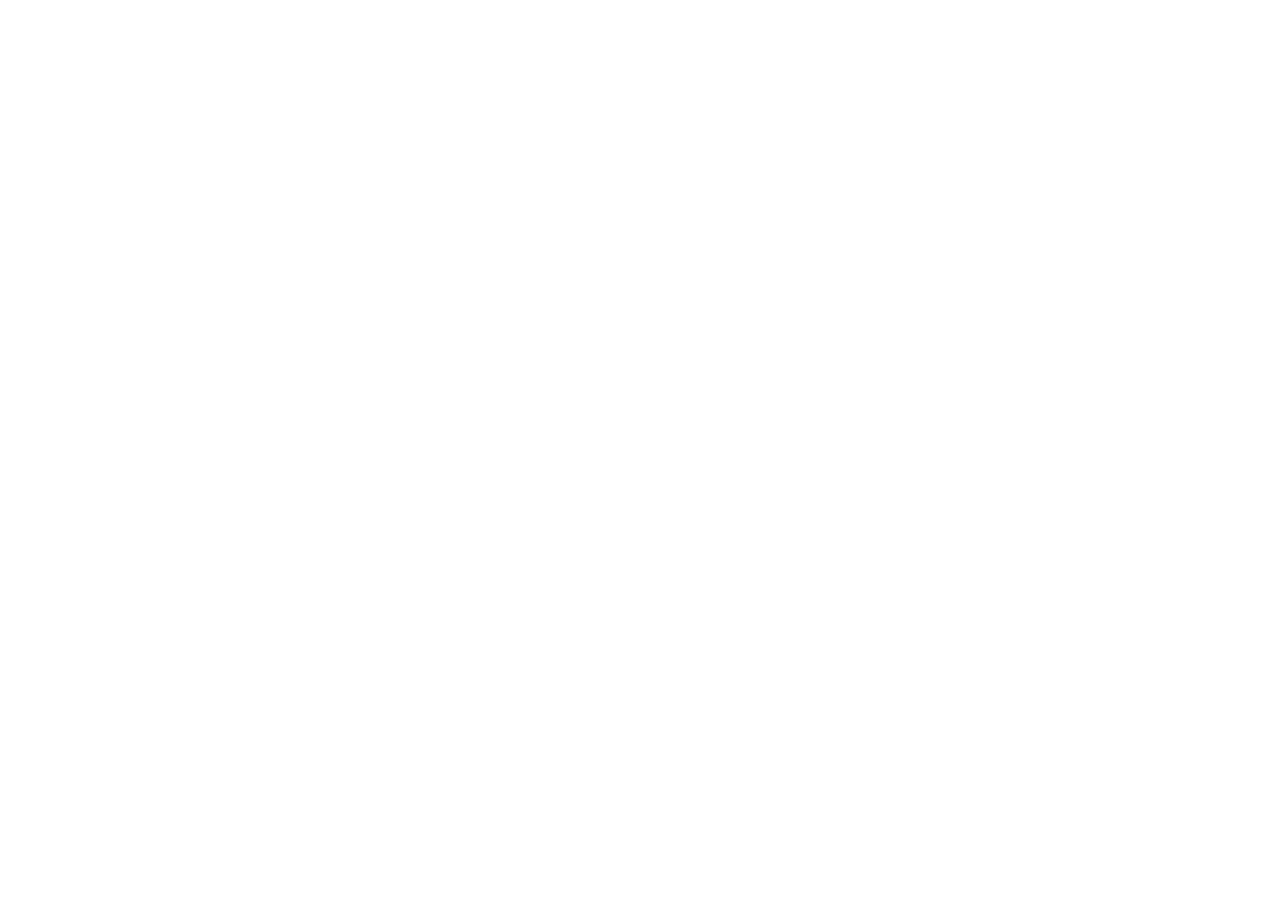
==== html/index.html @ 1a341f72 "add uikit files" ====
<!DOCTYPE html>
<html>
    <head>
        <title></title>
        <link rel="stylesheet" href="../css/uikit.min.css" />
        <script src="../js/uikit.min.js"></script>
    </head>
    <body>

    </body>
</html>
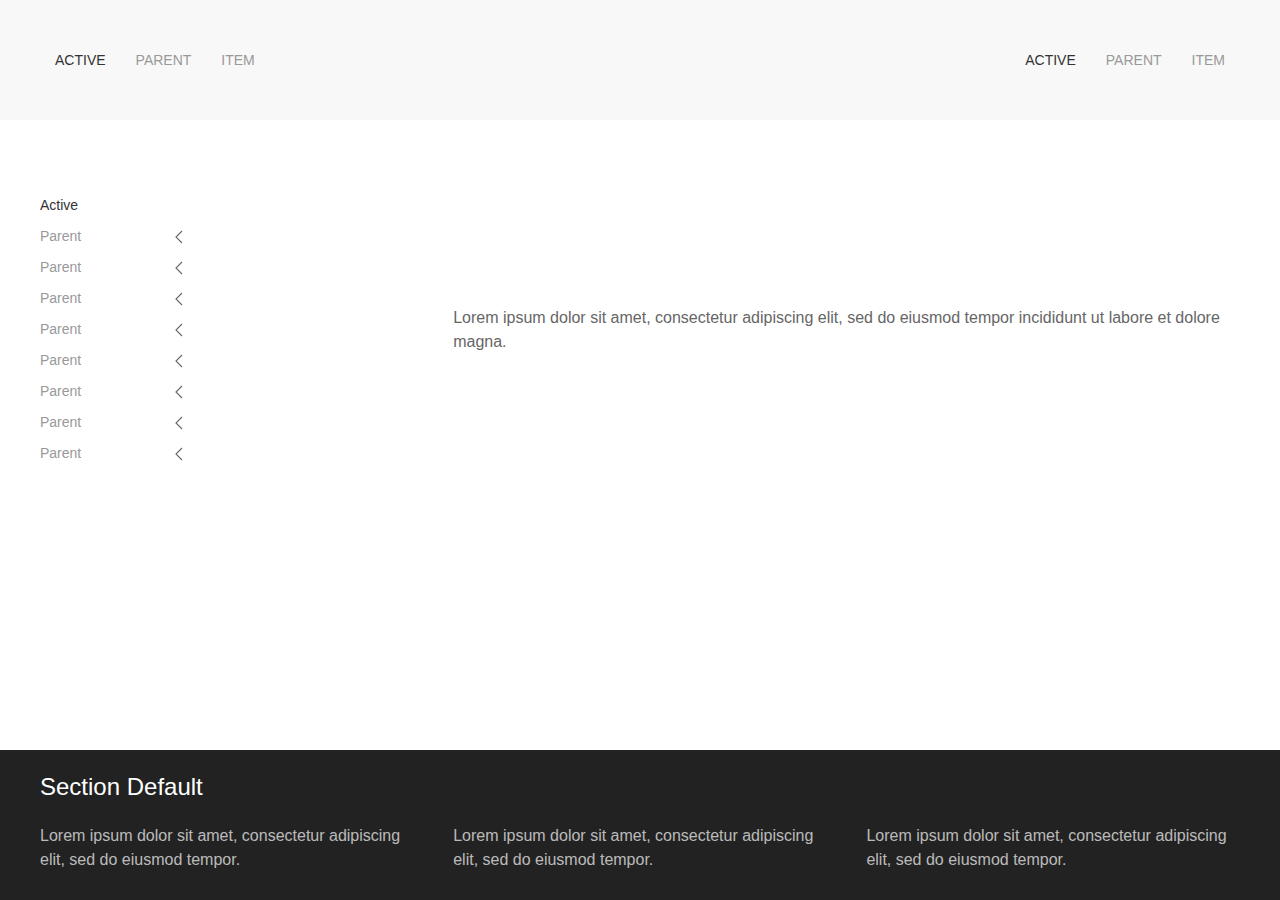
==== commit aaf28b44: "main" ====
--- a/html/index.html
+++ b/html/index.html
@@ -1,11 +1,185 @@
 <!DOCTYPE html>
 <html>
-    <head>
-        <title></title>
-        <link rel="stylesheet" href="../css/uikit.min.css" />
-        <script src="../js/uikit.min.js"></script>
-    </head>
-    <body>
 
-    </body>
+<head>
+    <title>Title</title>
+    <meta charset="utf-8">
+    <meta name="viewport" content="width=device-width, initial-scale=1">
+    <link rel="stylesheet" href="../css/uikit.min.css" />
+    <script src="../js/uikit.min.js"></script>
+    <script src="../js/uikit-icons.min.js"></script>
+    <style>
+         html, body {
+            height: 100%;
+        }
+        .footer {
+            margin-top: -150px;
+            height: 150px;
+            /* z-index: 9999; */
+        }
+        .wrap {
+            min-height: 100%;
+        }
+        .main {
+            padding-bottom: 150px;
+        }
+  
+    </style>
+</head>
+
+<body>
+<div class="wrap">
+        <div class="uk-section uk-section-xsmall uk-section-muted">
+            <div class="uk-container">
+                <nav class="uk-navbar-container" uk-navbar>
+                    <div class="uk-navbar-left">
+                        <ul class="uk-navbar-nav">
+                            <li class="uk-active"><a href="#">Active</a></li>
+                            <li>
+                                <a href="#">Parent</a>
+                                <div class="uk-navbar-dropdown">
+                                    <ul class="uk-nav uk-navbar-dropdown-nav">
+                                        <li class="uk-active"><a href="#">Active</a></li>
+                                        <li><a href="#">Item</a></li>
+                                        <li><a href="#">Item</a></li>
+                                    </ul>
+                                </div>
+                            </li>
+                            <li><a href="#">Item</a></li>
+                        </ul>
+        
+                    </div>
+        
+                    <div class="uk-navbar-right">
+        
+                        <ul class="uk-navbar-nav">
+                            <li class="uk-active"><a href="#">Active</a></li>
+                            <li>
+                                <a href="#">Parent</a>
+                                <div class="uk-navbar-dropdown">
+                                    <ul class="uk-nav uk-navbar-dropdown-nav">
+                                        <li class="uk-active"><a href="#">Active</a></li>
+                                        <li><a href="#">Item</a></li>
+                                        <li><a href="#">Item</a></li>
+                                    </ul>
+                                </div>
+                            </li>
+                            <li><a href="#">Item</a></li>
+                        </ul>
+        
+                    </div>
+        
+                </nav>
+            </div>
+        </div>
+        <div class="uk-section uk-section-default main">
+            <div class="uk-container">
+        
+                <div class="uk-flex-middle" uk-grid>
+                    <div class="uk-width-2-3@m">
+                        <p>Lorem ipsum dolor sit amet, consectetur adipiscing elit, sed do eiusmod tempor incididunt ut
+                            labore et
+                            dolore
+                            magna.</p>
+                    </div>
+    
+                    <div class="uk-width-1-3@m uk-flex-first">
+                        <div class="uk-width-1-2@s uk-width-2-5@m">
+                            <ul class="uk-nav-default uk-nav-parent-icon" uk-nav="multiple: true">
+                                <li class="uk-active"><a href="#">Active</a></li>
+                                <li class="uk-parent">
+                                    <a href="#">Parent</a>
+                                    <ul class="uk-nav-sub">
+                                        <li><a href="#">Sub item</a></li>
+                                        <li>
+                                            <a href="#">Sub item</a>
+                                            <ul>
+                                                <li><a href="#">Sub item</a></li>
+                                                <li><a href="#">Sub item</a></li>
+                                            </ul>
+                                        </li>
+                                    </ul>
+                                </li>
+                                <li class="uk-parent">
+                                    <a href="#">Parent</a>
+                                    <ul class="uk-nav-sub">
+                                        <li><a href="#">Sub item</a></li>
+                                        <li><a href="#">Sub item</a></li>
+                                    </ul>
+                                </li>
+                                <li class="uk-parent">
+                                    <a href="#">Parent</a>
+                                    <ul class="uk-nav-sub">
+                                        <li><a href="#">Sub item</a></li>
+                                        <li><a href="#">Sub item</a></li>
+                                    </ul>
+                                </li>
+                                <li class="uk-parent">
+                                    <a href="#">Parent</a>
+                                    <ul class="uk-nav-sub">
+                                        <li><a href="#">Sub item</a></li>
+                                        <li><a href="#">Sub item</a></li>
+                                    </ul>
+                                </li>
+                                <li class="uk-parent">
+                                    <a href="#">Parent</a>
+                                    <ul class="uk-nav-sub">
+                                        <li><a href="#">Sub item</a></li>
+                                        <li><a href="#">Sub item</a></li>
+                                    </ul>
+                                </li>
+                                <li class="uk-parent">
+                                    <a href="#">Parent</a>
+                                    <ul class="uk-nav-sub">
+                                        <li><a href="#">Sub item</a></li>
+                                        <li><a href="#">Sub item</a></li>
+                                    </ul>
+                                </li>
+                                <li class="uk-parent">
+                                    <a href="#">Parent</a>
+                                    <ul class="uk-nav-sub">
+                                        <li><a href="#">Sub item</a></li>
+                                        <li><a href="#">Sub item</a></li>
+                                    </ul>
+                                </li>
+                                <li class="uk-parent">
+                                    <a href="#">Parent</a>
+                                    <ul class="uk-nav-sub">
+                                        <li><a href="#">Sub item</a></li>
+                                        <li><a href="#">Sub item</a></li>
+                                    </ul>
+                                </li>
+        
+                            </ul>
+                        </div>
+                    </div>
+                </div>
+        
+            </div>
+        </div>
+    </div>      
+        <div class="uk-section uk-section-xsmall uk-section-secondary footer">
+            <div class="uk-container ">
+        
+                <h3>Section Default</h3>
+        
+                <div class="uk-grid-match uk-child-width-1-3@m" uk-grid>
+                    <div>
+                        <p>Lorem ipsum dolor sit amet, consectetur adipiscing elit, sed do eiusmod tempor.</p>
+                    </div>
+                    <div>
+                        <p>Lorem ipsum dolor sit amet, consectetur adipiscing elit, sed do eiusmod tempor.</p>
+                    </div>
+                    <div>
+                        <p>Lorem ipsum dolor sit amet, consectetur adipiscing elit, sed do eiusmod tempor.</p>
+                    </div>
+                </div>
+        
+            </div>
+        </div>
+
+
+
+</body>
+
 </html>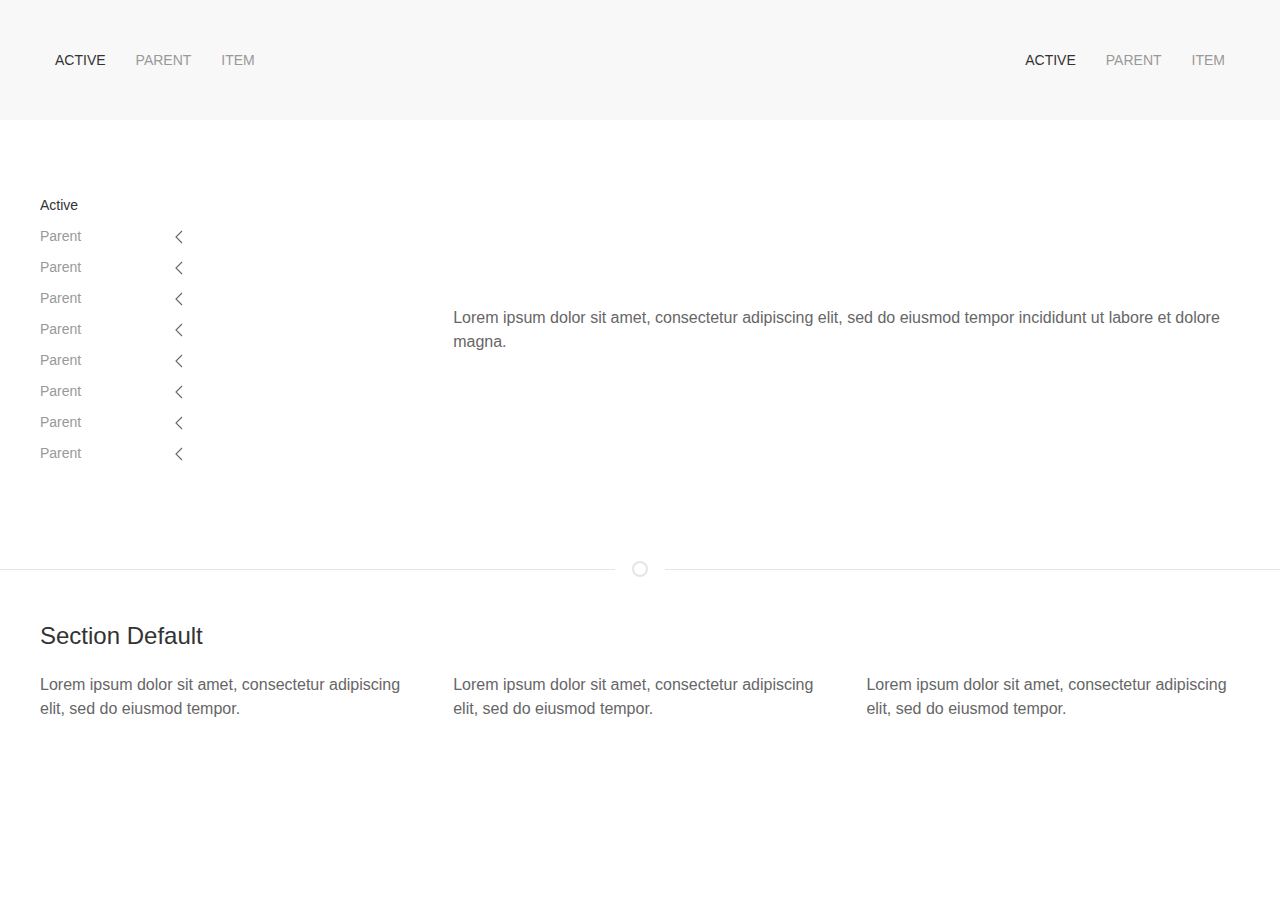
==== commit 5ebcc432: "change foot" ====
--- a/html/index.html
+++ b/html/index.html
@@ -8,157 +8,140 @@
     <link rel="stylesheet" href="../css/uikit.min.css" />
     <script src="../js/uikit.min.js"></script>
     <script src="../js/uikit-icons.min.js"></script>
-    <style>
-         html, body {
-            height: 100%;
-        }
-        .footer {
-            margin-top: -150px;
-            height: 150px;
-            /* z-index: 9999; */
-        }
-        .wrap {
-            min-height: 100%;
-        }
-        .main {
-            padding-bottom: 150px;
-        }
-  
-    </style>
 </head>
 
-<body>
-<div class="wrap">
-        <div class="uk-section uk-section-xsmall uk-section-muted">
-            <div class="uk-container">
-                <nav class="uk-navbar-container" uk-navbar>
-                    <div class="uk-navbar-left">
-                        <ul class="uk-navbar-nav">
-                            <li class="uk-active"><a href="#">Active</a></li>
-                            <li>
-                                <a href="#">Parent</a>
-                                <div class="uk-navbar-dropdown">
-                                    <ul class="uk-nav uk-navbar-dropdown-nav">
-                                        <li class="uk-active"><a href="#">Active</a></li>
-                                        <li><a href="#">Item</a></li>
-                                        <li><a href="#">Item</a></li>
-                                    </ul>
-                                </div>
-                            </li>
-                            <li><a href="#">Item</a></li>
-                        </ul>
+<body> 
+
+            <div class="uk-section uk-section-xsmall uk-section-muted">
+                <div class="uk-container">
+                    <nav class="uk-navbar-container" uk-navbar>
+                        <div class="uk-navbar-left">
+                            <ul class="uk-navbar-nav">
+                                <li class="uk-active"><a href="#">Active</a></li>
+                                <li>
+                                    <a href="#">Parent</a>
+                                    <div class="uk-navbar-dropdown">
+                                        <ul class="uk-nav uk-navbar-dropdown-nav">
+                                            <li class="uk-active"><a href="#">Active</a></li>
+                                            <li><a href="#">Item</a></li>
+                                            <li><a href="#">Item</a></li>
+                                        </ul>
+                                    </div>
+                                </li>
+                                <li><a href="#">Item</a></li>
+                            </ul>
+            
+                        </div>
+            
+                        <div class="uk-navbar-right">
+            
+                            <ul class="uk-navbar-nav">
+                                <li class="uk-active"><a href="#">Active</a></li>
+                                <li>
+                                    <a href="#">Parent</a>
+                                    <div class="uk-navbar-dropdown">
+                                        <ul class="uk-nav uk-navbar-dropdown-nav">
+                                            <li class="uk-active"><a href="#">Active</a></li>
+                                            <li><a href="#">Item</a></li>
+                                            <li><a href="#">Item</a></li>
+                                        </ul>
+                                    </div>
+                                </li>
+                                <li><a href="#">Item</a></li>
+                            </ul>
+            
+                        </div>
+            
+                    </nav>
+                </div>
+            </div>
+            <div class="uk-section uk-section-default">
+                <div class="uk-container">
+            
+                    <div class="uk-flex-middle" uk-grid>
+                        <div class="uk-width-2-3@m">
+                            <p>Lorem ipsum dolor sit amet, consectetur adipiscing elit, sed do eiusmod tempor incididunt ut
+                                labore et
+                                dolore
+                                magna.</p>
+                        </div>
         
-                    </div>
-        
-                    <div class="uk-navbar-right">
-        
-                        <ul class="uk-navbar-nav">
-                            <li class="uk-active"><a href="#">Active</a></li>
-                            <li>
-                                <a href="#">Parent</a>
-                                <div class="uk-navbar-dropdown">
-                                    <ul class="uk-nav uk-navbar-dropdown-nav">
-                                        <li class="uk-active"><a href="#">Active</a></li>
-                                        <li><a href="#">Item</a></li>
-                                        <li><a href="#">Item</a></li>
-                                    </ul>
-                                </div>
-                            </li>
-                            <li><a href="#">Item</a></li>
-                        </ul>
-        
-                    </div>
-        
-                </nav>
-            </div>
-        </div>
-        <div class="uk-section uk-section-default main">
-            <div class="uk-container">
-        
-                <div class="uk-flex-middle" uk-grid>
-                    <div class="uk-width-2-3@m">
-                        <p>Lorem ipsum dolor sit amet, consectetur adipiscing elit, sed do eiusmod tempor incididunt ut
-                            labore et
-                            dolore
-                            magna.</p>
-                    </div>
-    
-                    <div class="uk-width-1-3@m uk-flex-first">
-                        <div class="uk-width-1-2@s uk-width-2-5@m">
-                            <ul class="uk-nav-default uk-nav-parent-icon" uk-nav="multiple: true">
-                                <li class="uk-active"><a href="#">Active</a></li>
-                                <li class="uk-parent">
-                                    <a href="#">Parent</a>
-                                    <ul class="uk-nav-sub">
-                                        <li><a href="#">Sub item</a></li>
-                                        <li>
-                                            <a href="#">Sub item</a>
-                                            <ul>
-                                                <li><a href="#">Sub item</a></li>
-                                                <li><a href="#">Sub item</a></li>
-                                            </ul>
-                                        </li>
-                                    </ul>
-                                </li>
-                                <li class="uk-parent">
-                                    <a href="#">Parent</a>
-                                    <ul class="uk-nav-sub">
-                                        <li><a href="#">Sub item</a></li>
-                                        <li><a href="#">Sub item</a></li>
-                                    </ul>
-                                </li>
-                                <li class="uk-parent">
-                                    <a href="#">Parent</a>
-                                    <ul class="uk-nav-sub">
-                                        <li><a href="#">Sub item</a></li>
-                                        <li><a href="#">Sub item</a></li>
-                                    </ul>
-                                </li>
-                                <li class="uk-parent">
-                                    <a href="#">Parent</a>
-                                    <ul class="uk-nav-sub">
-                                        <li><a href="#">Sub item</a></li>
-                                        <li><a href="#">Sub item</a></li>
-                                    </ul>
-                                </li>
-                                <li class="uk-parent">
-                                    <a href="#">Parent</a>
-                                    <ul class="uk-nav-sub">
-                                        <li><a href="#">Sub item</a></li>
-                                        <li><a href="#">Sub item</a></li>
-                                    </ul>
-                                </li>
-                                <li class="uk-parent">
-                                    <a href="#">Parent</a>
-                                    <ul class="uk-nav-sub">
-                                        <li><a href="#">Sub item</a></li>
-                                        <li><a href="#">Sub item</a></li>
-                                    </ul>
-                                </li>
-                                <li class="uk-parent">
-                                    <a href="#">Parent</a>
-                                    <ul class="uk-nav-sub">
-                                        <li><a href="#">Sub item</a></li>
-                                        <li><a href="#">Sub item</a></li>
-                                    </ul>
-                                </li>
-                                <li class="uk-parent">
-                                    <a href="#">Parent</a>
-                                    <ul class="uk-nav-sub">
-                                        <li><a href="#">Sub item</a></li>
-                                        <li><a href="#">Sub item</a></li>
-                                    </ul>
-                                </li>
-        
-                            </ul>
+                        <div class="uk-width-1-3@m uk-flex-first">
+                            <div class="uk-width-1-2@s uk-width-2-5@m">
+                                <ul class="uk-nav-default uk-nav-parent-icon" uk-nav="multiple: true">
+                                    <li class="uk-active"><a href="#">Active</a></li>
+                                    <li class="uk-parent">
+                                        <a href="#">Parent</a>
+                                        <ul class="uk-nav-sub">
+                                            <li><a href="#">Sub item</a></li>
+                                            <li>
+                                                <a href="#">Sub item</a>
+                                                <ul>
+                                                    <li><a href="#">Sub item</a></li>
+                                                    <li><a href="#">Sub item</a></li>
+                                                </ul>
+                                            </li>
+                                        </ul>
+                                    </li>
+                                    <li class="uk-parent">
+                                        <a href="#">Parent</a>
+                                        <ul class="uk-nav-sub">
+                                            <li><a href="#">Sub item</a></li>
+                                            <li><a href="#">Sub item</a></li>
+                                        </ul>
+                                    </li>
+                                    <li class="uk-parent">
+                                        <a href="#">Parent</a>
+                                        <ul class="uk-nav-sub">
+                                            <li><a href="#">Sub item</a></li>
+                                            <li><a href="#">Sub item</a></li>
+                                        </ul>
+                                    </li>
+                                    <li class="uk-parent">
+                                        <a href="#">Parent</a>
+                                        <ul class="uk-nav-sub">
+                                            <li><a href="#">Sub item</a></li>
+                                            <li><a href="#">Sub item</a></li>
+                                        </ul>
+                                    </li>
+                                    <li class="uk-parent">
+                                        <a href="#">Parent</a>
+                                        <ul class="uk-nav-sub">
+                                            <li><a href="#">Sub item</a></li>
+                                            <li><a href="#">Sub item</a></li>
+                                        </ul>
+                                    </li>
+                                    <li class="uk-parent">
+                                        <a href="#">Parent</a>
+                                        <ul class="uk-nav-sub">
+                                            <li><a href="#">Sub item</a></li>
+                                            <li><a href="#">Sub item</a></li>
+                                        </ul>
+                                    </li>
+                                    <li class="uk-parent">
+                                        <a href="#">Parent</a>
+                                        <ul class="uk-nav-sub">
+                                            <li><a href="#">Sub item</a></li>
+                                            <li><a href="#">Sub item</a></li>
+                                        </ul>
+                                    </li>
+                                    <li class="uk-parent">
+                                        <a href="#">Parent</a>
+                                        <ul class="uk-nav-sub">
+                                            <li><a href="#">Sub item</a></li>
+                                            <li><a href="#">Sub item</a></li>
+                                        </ul>
+                                    </li>
+            
+                                </ul>
+                            </div>
                         </div>
                     </div>
+            
                 </div>
-        
             </div>
-        </div>
-    </div>      
-        <div class="uk-section uk-section-xsmall uk-section-secondary footer">
+            <hr class="uk-divider-icon">
+        <div class="uk-section uk-section-xsmall">
             <div class="uk-container ">
         
                 <h3>Section Default</h3>
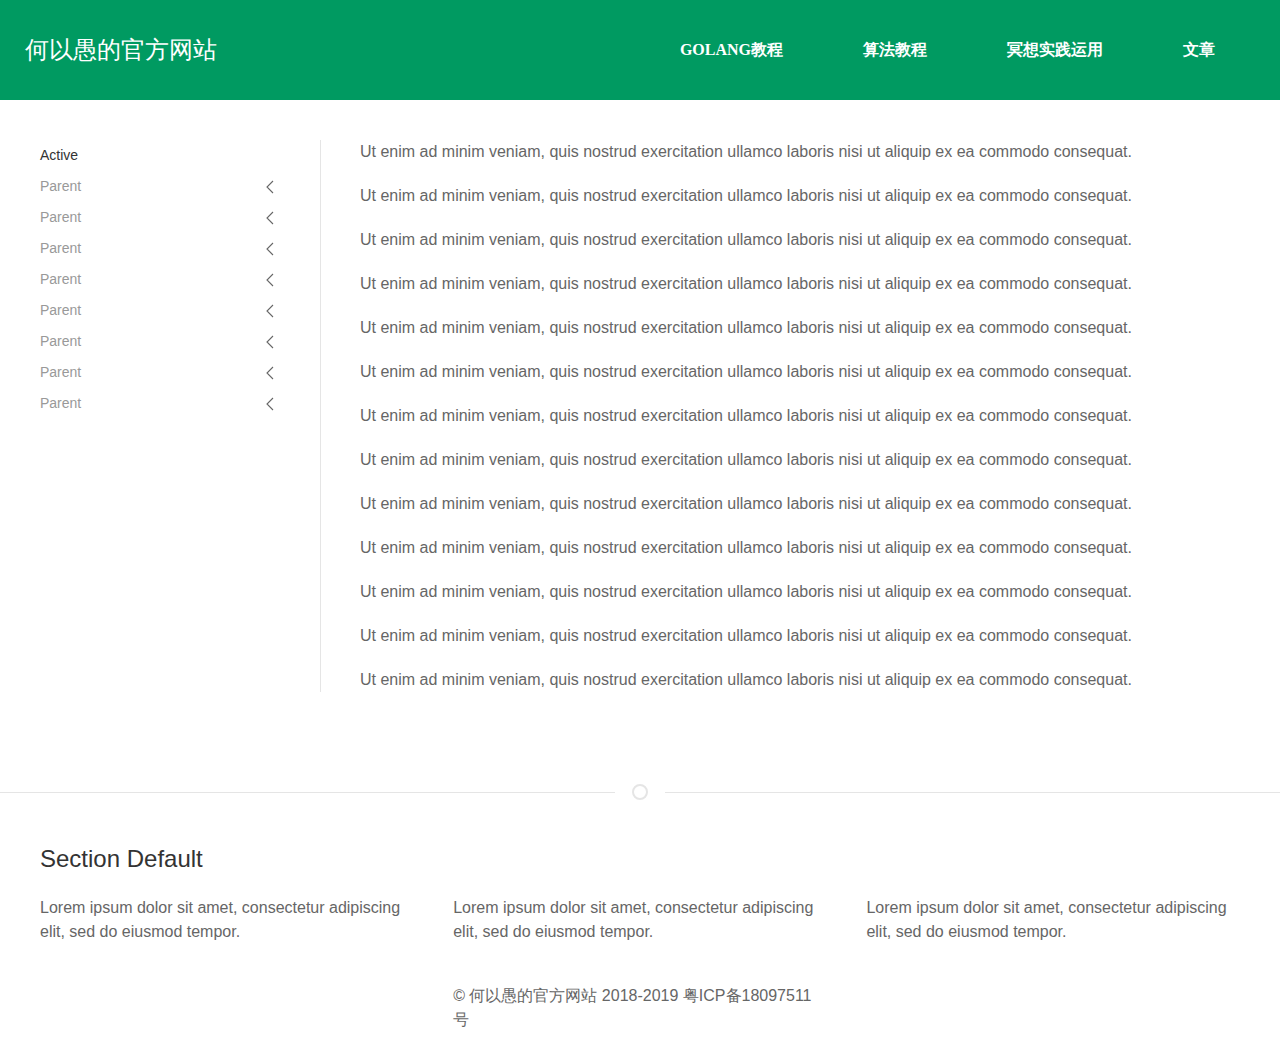
==== commit 16cd01a3: "add uikit files" ====
--- a/html/index.html
+++ b/html/index.html
@@ -6,163 +6,187 @@
     <meta charset="utf-8">
     <meta name="viewport" content="width=device-width, initial-scale=1">
     <link rel="stylesheet" href="../css/uikit.min.css" />
+    <link rel="stylesheet" href="../css/theme.css" />
     <script src="../js/uikit.min.js"></script>
     <script src="../js/uikit-icons.min.js"></script>
+
 </head>
 
-<body> 
+<body>
+    <!--导航-->
+    <div uk-sticky="media: 960"
+        class="uk-navbar-container tm-navbar-container uk-sticky uk-active uk-sticky-below uk-sticky-fixed">
+        <div class="uk-container uk-container-expand">
+            <nav uk-navbar>
+                <div class="uk-navbar-left">
+                    <ul class="uk-navbar-nav">
+                        <li>
+                            <h3>何以愚的官方网站</h2>
+                        </li>
 
-            <div class="uk-section uk-section-xsmall uk-section-muted">
-                <div class="uk-container">
-                    <nav class="uk-navbar-container" uk-navbar>
-                        <div class="uk-navbar-left">
-                            <ul class="uk-navbar-nav">
-                                <li class="uk-active"><a href="#">Active</a></li>
+                    </ul>
+
+                </div>
+
+                <div class="uk-navbar-right">
+                    <ul class="uk-navbar-nav">
+
+                        <li class="uk-parent"><a aria-expanded="false" class="">golang教程</a>
+                        </li>
+                        <li class="uk-parent"><a aria-expanded="false" class="">算法教程</a>
+                        </li>
+                        <li class="uk-parent"><a aria-expanded="false" class="">冥想实践运用</a>
+                        </li>
+                        <li class="uk-parent"><a aria-expanded="false" class="">文章</a>
+                        </li>
+                    </ul>
+                </div>
+
+            </nav>
+        </div>
+    </div>
+    <!--正文-->
+    <div class="uk-section uk-section-default">
+        <div class="uk-container uk-container-large">
+            <div class="uk-grid-divider uk-child-width-expand@s" uk-grid>
+                <div class="uk-width-1-4@m">
+
+                    <ul class="uk-nav-default uk-nav-parent-icon" uk-nav="multiple: true">
+                        <li class="uk-active"><a href="#">Active</a></li>
+                        <li class="uk-parent">
+                            <a href="#">Parent</a>
+                            <ul class="uk-nav-sub">
+                                <li><a href="#">Sub item</a></li>
                                 <li>
-                                    <a href="#">Parent</a>
-                                    <div class="uk-navbar-dropdown">
-                                        <ul class="uk-nav uk-navbar-dropdown-nav">
-                                            <li class="uk-active"><a href="#">Active</a></li>
-                                            <li><a href="#">Item</a></li>
-                                            <li><a href="#">Item</a></li>
-                                        </ul>
-                                    </div>
+                                    <a href="#">Sub item</a>
+                                    <ul>
+                                        <li><a href="#">Sub item</a></li>
+                                        <li><a href="#">Sub item</a></li>
+                                    </ul>
                                 </li>
-                                <li><a href="#">Item</a></li>
                             </ul>
-            
-                        </div>
-            
-                        <div class="uk-navbar-right">
-            
-                            <ul class="uk-navbar-nav">
-                                <li class="uk-active"><a href="#">Active</a></li>
-                                <li>
-                                    <a href="#">Parent</a>
-                                    <div class="uk-navbar-dropdown">
-                                        <ul class="uk-nav uk-navbar-dropdown-nav">
-                                            <li class="uk-active"><a href="#">Active</a></li>
-                                            <li><a href="#">Item</a></li>
-                                            <li><a href="#">Item</a></li>
-                                        </ul>
-                                    </div>
-                                </li>
-                                <li><a href="#">Item</a></li>
+                        </li>
+                        <li class="uk-parent">
+                            <a href="#">Parent</a>
+                            <ul class="uk-nav-sub">
+                                <li><a href="#">Sub item</a></li>
+                                <li><a href="#">Sub item</a></li>
                             </ul>
-            
-                        </div>
-            
-                    </nav>
+                        </li>
+                        <li class="uk-parent">
+                            <a href="#">Parent</a>
+                            <ul class="uk-nav-sub">
+                                <li><a href="#">Sub item</a></li>
+                                <li><a href="#">Sub item</a></li>
+                            </ul>
+                        </li>
+                        <li class="uk-parent">
+                            <a href="#">Parent</a>
+                            <ul class="uk-nav-sub">
+                                <li><a href="#">Sub item</a></li>
+                                <li><a href="#">Sub item</a></li>
+                            </ul>
+                        </li>
+                        <li class="uk-parent">
+                            <a href="#">Parent</a>
+                            <ul class="uk-nav-sub">
+                                <li><a href="#">Sub item</a></li>
+                                <li><a href="#">Sub item</a></li>
+                            </ul>
+                        </li>
+                        <li class="uk-parent">
+                            <a href="#">Parent</a>
+                            <ul class="uk-nav-sub">
+                                <li><a href="#">Sub item</a></li>
+                                <li><a href="#">Sub item</a></li>
+                            </ul>
+                        </li>
+                        <li class="uk-parent">
+                            <a href="#">Parent</a>
+                            <ul class="uk-nav-sub">
+                                <li><a href="#">Sub item</a></li>
+                                <li><a href="#">Sub item</a></li>
+                            </ul>
+                        </li>
+                        <li class="uk-parent">
+                            <a href="#">Parent</a>
+                            <ul class="uk-nav-sub">
+                                <li><a href="#">Sub item</a></li>
+                                <li><a href="#">Sub item</a></li>
+                            </ul>
+                        </li>
+
+                    </ul>
+
+                </div>
+
+                <div>
+                    <p>Ut enim ad minim veniam, quis nostrud exercitation ullamco laboris nisi ut aliquip ex ea commodo
+                        consequat.</p>
+                    <p>Ut enim ad minim veniam, quis nostrud exercitation ullamco laboris nisi ut aliquip ex ea commodo
+                        consequat.</p>
+                    <p>Ut enim ad minim veniam, quis nostrud exercitation ullamco laboris nisi ut aliquip ex ea commodo
+                        consequat.</p>
+                    <p>Ut enim ad minim veniam, quis nostrud exercitation ullamco laboris nisi ut aliquip ex ea commodo
+                        consequat.</p>
+                    <p>Ut enim ad minim veniam, quis nostrud exercitation ullamco laboris nisi ut aliquip ex ea commodo
+                        consequat.</p>
+                    <p>Ut enim ad minim veniam, quis nostrud exercitation ullamco laboris nisi ut aliquip ex ea commodo
+                        consequat.</p>
+                    <p>Ut enim ad minim veniam, quis nostrud exercitation ullamco laboris nisi ut aliquip ex ea commodo
+                        consequat.</p>
+                    <p>Ut enim ad minim veniam, quis nostrud exercitation ullamco laboris nisi ut aliquip ex ea commodo
+                        consequat.</p>
+                    <p>Ut enim ad minim veniam, quis nostrud exercitation ullamco laboris nisi ut aliquip ex ea commodo
+                        consequat.</p>
+                    <p>Ut enim ad minim veniam, quis nostrud exercitation ullamco laboris nisi ut aliquip ex ea commodo
+                        consequat.</p>
+                    <p>Ut enim ad minim veniam, quis nostrud exercitation ullamco laboris nisi ut aliquip ex ea commodo
+                        consequat.</p>
+                    <p>Ut enim ad minim veniam, quis nostrud exercitation ullamco laboris nisi ut aliquip ex ea commodo
+                        consequat.</p>
+                    <p>Ut enim ad minim veniam, quis nostrud exercitation ullamco laboris nisi ut aliquip ex ea commodo
+                        consequat.</p>
+                </div>
+
+            </div>
+
+        </div>
+    </div>
+    <!--底部分割线-->
+    <hr class="uk-divider-icon">
+    <!--页脚-->
+    <div class="uk-section uk-section-xsmall">
+        <div class="uk-container ">
+
+            <h3>Section Default</h3>
+
+            <div class="uk-grid-match uk-child-width-1-3@m" uk-grid>
+                <div>
+                    <p>Lorem ipsum dolor sit amet, consectetur adipiscing elit, sed do eiusmod tempor.</p>
+                </div>
+                <div>
+                    <p>Lorem ipsum dolor sit amet, consectetur adipiscing elit, sed do eiusmod tempor.</p>
+                </div>
+                <div>
+                    <p>Lorem ipsum dolor sit amet, consectetur adipiscing elit, sed do eiusmod tempor.</p>
                 </div>
             </div>
-            <div class="uk-section uk-section-default">
-                <div class="uk-container">
-            
-                    <div class="uk-flex-middle" uk-grid>
-                        <div class="uk-width-2-3@m">
-                            <p>Lorem ipsum dolor sit amet, consectetur adipiscing elit, sed do eiusmod tempor incididunt ut
-                                labore et
-                                dolore
-                                magna.</p>
-                        </div>
-        
-                        <div class="uk-width-1-3@m uk-flex-first">
-                            <div class="uk-width-1-2@s uk-width-2-5@m">
-                                <ul class="uk-nav-default uk-nav-parent-icon" uk-nav="multiple: true">
-                                    <li class="uk-active"><a href="#">Active</a></li>
-                                    <li class="uk-parent">
-                                        <a href="#">Parent</a>
-                                        <ul class="uk-nav-sub">
-                                            <li><a href="#">Sub item</a></li>
-                                            <li>
-                                                <a href="#">Sub item</a>
-                                                <ul>
-                                                    <li><a href="#">Sub item</a></li>
-                                                    <li><a href="#">Sub item</a></li>
-                                                </ul>
-                                            </li>
-                                        </ul>
-                                    </li>
-                                    <li class="uk-parent">
-                                        <a href="#">Parent</a>
-                                        <ul class="uk-nav-sub">
-                                            <li><a href="#">Sub item</a></li>
-                                            <li><a href="#">Sub item</a></li>
-                                        </ul>
-                                    </li>
-                                    <li class="uk-parent">
-                                        <a href="#">Parent</a>
-                                        <ul class="uk-nav-sub">
-                                            <li><a href="#">Sub item</a></li>
-                                            <li><a href="#">Sub item</a></li>
-                                        </ul>
-                                    </li>
-                                    <li class="uk-parent">
-                                        <a href="#">Parent</a>
-                                        <ul class="uk-nav-sub">
-                                            <li><a href="#">Sub item</a></li>
-                                            <li><a href="#">Sub item</a></li>
-                                        </ul>
-                                    </li>
-                                    <li class="uk-parent">
-                                        <a href="#">Parent</a>
-                                        <ul class="uk-nav-sub">
-                                            <li><a href="#">Sub item</a></li>
-                                            <li><a href="#">Sub item</a></li>
-                                        </ul>
-                                    </li>
-                                    <li class="uk-parent">
-                                        <a href="#">Parent</a>
-                                        <ul class="uk-nav-sub">
-                                            <li><a href="#">Sub item</a></li>
-                                            <li><a href="#">Sub item</a></li>
-                                        </ul>
-                                    </li>
-                                    <li class="uk-parent">
-                                        <a href="#">Parent</a>
-                                        <ul class="uk-nav-sub">
-                                            <li><a href="#">Sub item</a></li>
-                                            <li><a href="#">Sub item</a></li>
-                                        </ul>
-                                    </li>
-                                    <li class="uk-parent">
-                                        <a href="#">Parent</a>
-                                        <ul class="uk-nav-sub">
-                                            <li><a href="#">Sub item</a></li>
-                                            <li><a href="#">Sub item</a></li>
-                                        </ul>
-                                    </li>
-            
-                                </ul>
-                            </div>
-                        </div>
-                    </div>
-            
+
+            <div class="uk-grid-match uk-child-width-1-3@m" uk-grid>
+                <div>
+
+                </div>
+                <div>
+                    <p>© 何以愚的官方网站 2018-2019 粤ICP备18097511号</p>
+                </div>
+                <div>
+
                 </div>
             </div>
-            <hr class="uk-divider-icon">
-        <div class="uk-section uk-section-xsmall">
-            <div class="uk-container ">
-        
-                <h3>Section Default</h3>
-        
-                <div class="uk-grid-match uk-child-width-1-3@m" uk-grid>
-                    <div>
-                        <p>Lorem ipsum dolor sit amet, consectetur adipiscing elit, sed do eiusmod tempor.</p>
-                    </div>
-                    <div>
-                        <p>Lorem ipsum dolor sit amet, consectetur adipiscing elit, sed do eiusmod tempor.</p>
-                    </div>
-                    <div>
-                        <p>Lorem ipsum dolor sit amet, consectetur adipiscing elit, sed do eiusmod tempor.</p>
-                    </div>
-                </div>
-        
-            </div>
+
         </div>
-
-
-
+    </div>
 </body>
 
 </html>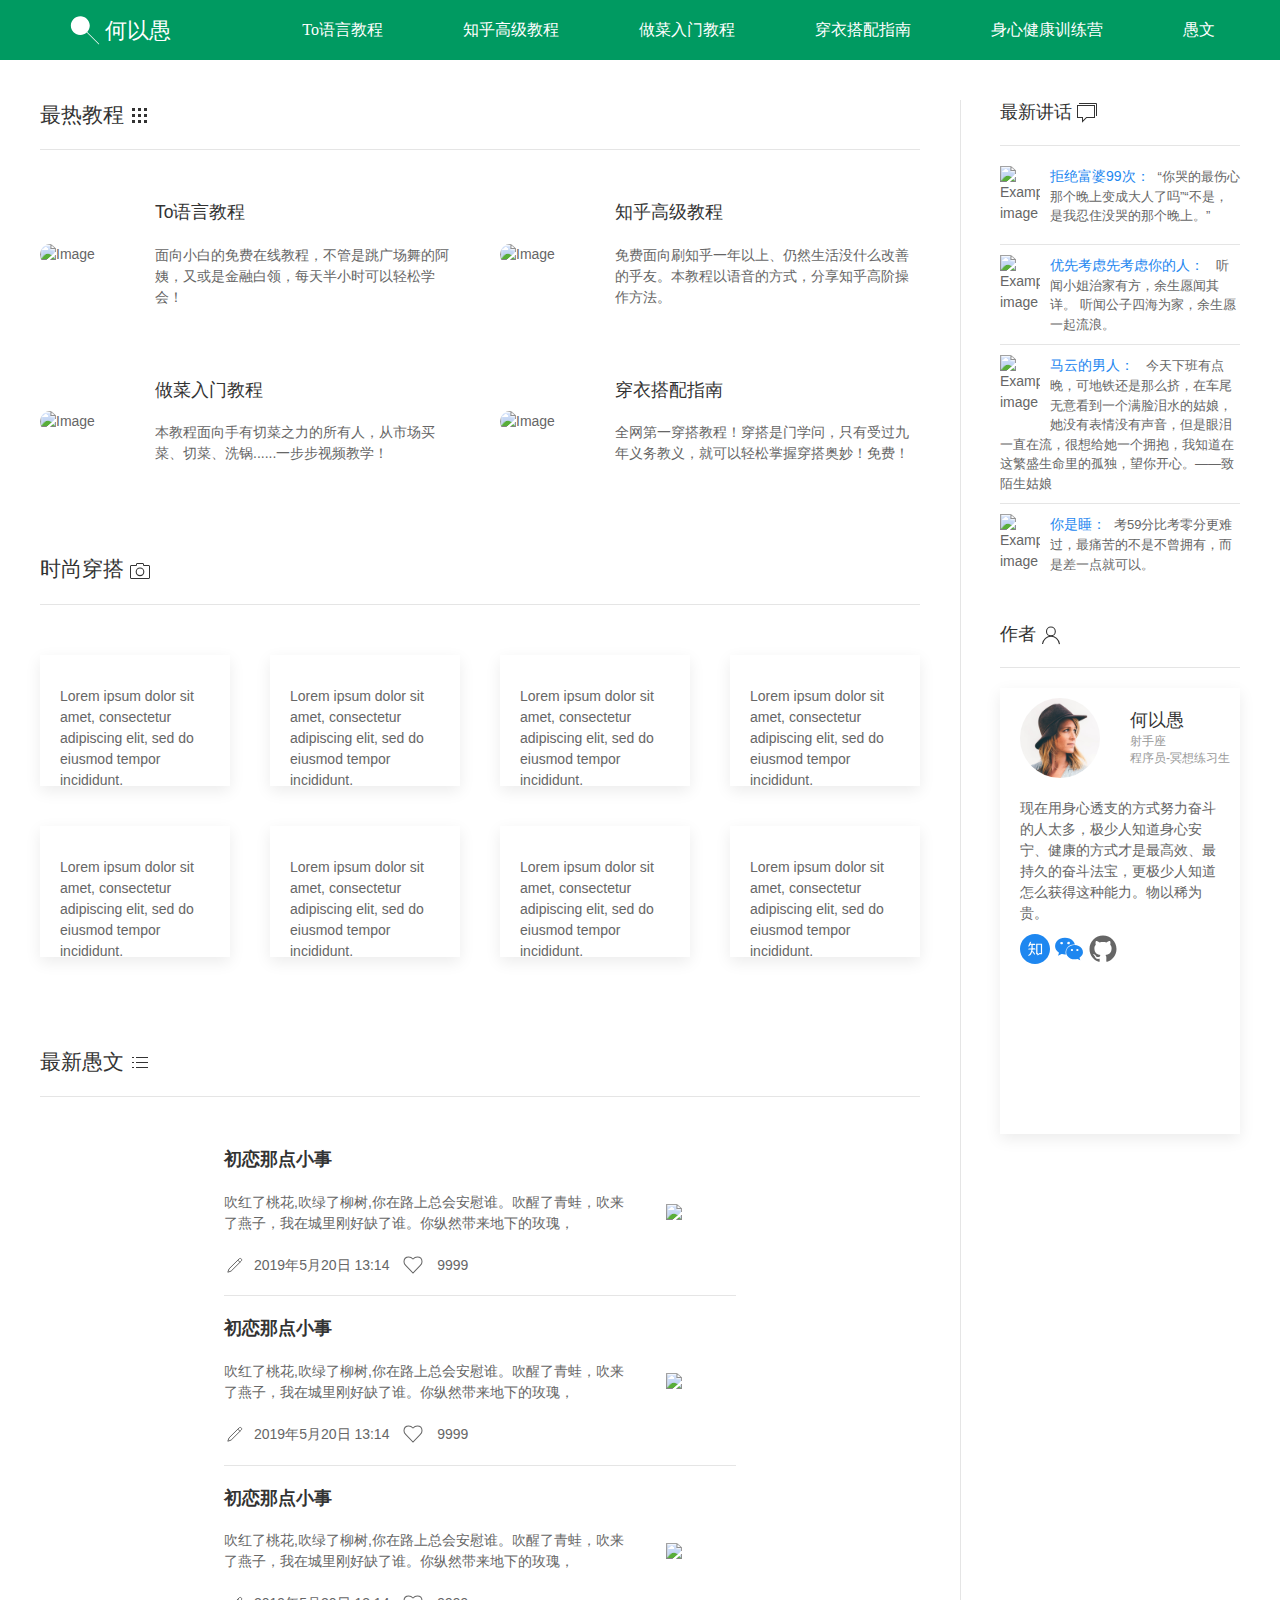
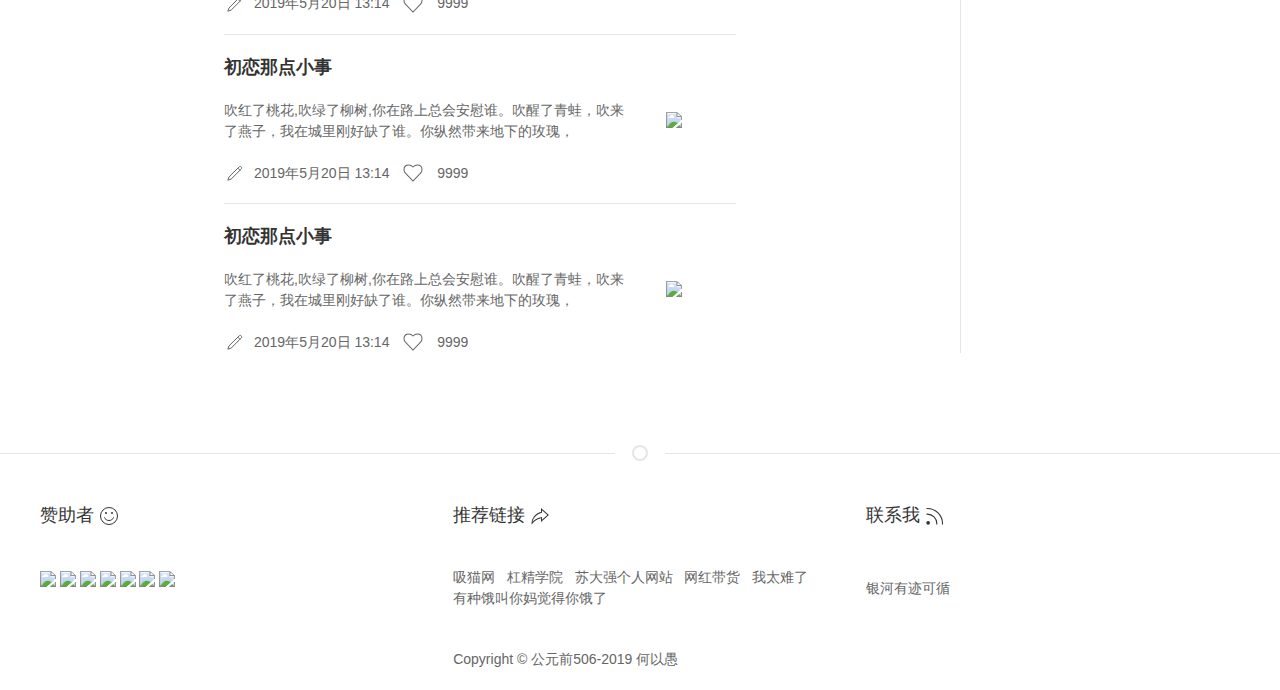
==== commit ae84f9f2: "add uikit files" ====
--- a/html/index.html
+++ b/html/index.html
@@ -17,11 +17,12 @@
     <div uk-sticky="media: 960"
         class="uk-navbar-container tm-navbar-container uk-sticky uk-active uk-sticky-below uk-sticky-fixed">
         <div class="uk-container uk-container-expand">
-            <nav uk-navbar>
+            <nav uk-navbar style="height: 60px">
                 <div class="uk-navbar-left">
-                    <ul class="uk-navbar-nav">
+                    <ul class="uk-navbar-nav uk-navbar-nav-title">
                         <li>
-                            <h3>何以愚的官方网站</h2>
+                            <a href="index.html"><img src="../image/bangbangtang.svg" width="40" height="40"
+                                    uk-svg>何以愚</a>
                         </li>
 
                     </ul>
@@ -30,14 +31,17 @@
 
                 <div class="uk-navbar-right">
                     <ul class="uk-navbar-nav">
-
-                        <li class="uk-parent"><a aria-expanded="false" class="">golang教程</a>
-                        </li>
-                        <li class="uk-parent"><a aria-expanded="false" class="">算法教程</a>
-                        </li>
-                        <li class="uk-parent"><a aria-expanded="false" class="">冥想实践运用</a>
-                        </li>
-                        <li class="uk-parent"><a aria-expanded="false" class="">文章</a>
+                        <li class="uk-parent"><a href="course.html" aria-expanded="false" class="">To语言教程</a>
+                        </li>
+                        <li class="uk-parent"><a href="course.html" aria-expanded="false" class="">知乎高级教程</a>
+                        </li>
+                        <li class="uk-parent"><a href="course.html" aria-expanded="false" class="">做菜入门教程</a>
+                        </li>
+                        <li class="uk-parent"><a href="course.html" aria-expanded="false" class="">穿衣搭配指南</a>
+                        </li>
+                        <li class="uk-parent"><a href="course.html" aria-expanded="false" class="">身心健康训练营</a>
+                        </li>
+                        <li class="uk-parent"><a href="blog.html" aria-expanded="false" class="">愚文</a>
                         </li>
                     </ul>
                 </div>
@@ -46,130 +50,415 @@
         </div>
     </div>
     <!--正文-->
+
     <div class="uk-section uk-section-default">
         <div class="uk-container uk-container-large">
             <div class="uk-grid-divider uk-child-width-expand@s" uk-grid>
-                <div class="uk-width-1-4@m">
-
-                    <ul class="uk-nav-default uk-nav-parent-icon" uk-nav="multiple: true">
-                        <li class="uk-active"><a href="#">Active</a></li>
-                        <li class="uk-parent">
-                            <a href="#">Parent</a>
-                            <ul class="uk-nav-sub">
-                                <li><a href="#">Sub item</a></li>
-                                <li>
-                                    <a href="#">Sub item</a>
-                                    <ul>
-                                        <li><a href="#">Sub item</a></li>
-                                        <li><a href="#">Sub item</a></li>
-                                    </ul>
-                                </li>
-                            </ul>
-                        </li>
-                        <li class="uk-parent">
-                            <a href="#">Parent</a>
-                            <ul class="uk-nav-sub">
-                                <li><a href="#">Sub item</a></li>
-                                <li><a href="#">Sub item</a></li>
-                            </ul>
-                        </li>
-                        <li class="uk-parent">
-                            <a href="#">Parent</a>
-                            <ul class="uk-nav-sub">
-                                <li><a href="#">Sub item</a></li>
-                                <li><a href="#">Sub item</a></li>
-                            </ul>
-                        </li>
-                        <li class="uk-parent">
-                            <a href="#">Parent</a>
-                            <ul class="uk-nav-sub">
-                                <li><a href="#">Sub item</a></li>
-                                <li><a href="#">Sub item</a></li>
-                            </ul>
-                        </li>
-                        <li class="uk-parent">
-                            <a href="#">Parent</a>
-                            <ul class="uk-nav-sub">
-                                <li><a href="#">Sub item</a></li>
-                                <li><a href="#">Sub item</a></li>
-                            </ul>
-                        </li>
-                        <li class="uk-parent">
-                            <a href="#">Parent</a>
-                            <ul class="uk-nav-sub">
-                                <li><a href="#">Sub item</a></li>
-                                <li><a href="#">Sub item</a></li>
-                            </ul>
-                        </li>
-                        <li class="uk-parent">
-                            <a href="#">Parent</a>
-                            <ul class="uk-nav-sub">
-                                <li><a href="#">Sub item</a></li>
-                                <li><a href="#">Sub item</a></li>
-                            </ul>
-                        </li>
-                        <li class="uk-parent">
-                            <a href="#">Parent</a>
-                            <ul class="uk-nav-sub">
-                                <li><a href="#">Sub item</a></li>
-                                <li><a href="#">Sub item</a></li>
-                            </ul>
-                        </li>
-
+                <div class="uk-width-3-4@m">
+                    <h3>最热教程 <span class="uk-margin-small-right" uk-icon="grid"></span></h4>
+                        <hr>
+
+                        <div class="uk-child-width-1-2@s uk-child-width-1-2@m index-block-margin" uk-grid>
+                            <div>
+                                <div class="uk-flex-middle uk-animation-toggle" uk-grid>
+                                    <div class="uk-width-3-4@m">
+                                        <h4><a class="uk-link-heading">To语言教程</a></h4>
+                                        <p>面向小白的免费在线教程，不管是跳广场舞的阿姨，又或是金融白领，每天半小时可以轻松学会！</p>
+                                    </div>
+                                    <div class="uk-width-1-4@m uk-flex-first uk-animation-slide-left-medium">
+                                        <img class="img-border-radius"
+                                            src="https://img2.mukewang.com/szimg/5d919e87087c044201400140-140-140.jpg"
+                                            alt="Image">
+                                    </div>
+                                </div>
+                            </div>
+                            <div>
+                                <div class="uk-flex-middle uk-animation-toggle" uk-grid>
+                                    <div class="uk-width-3-4@m">
+                                        <h4><a class="uk-link-heading">知乎高级教程</a></h4>
+                                        <p>免费面向刷知乎一年以上、仍然生活没什么改善的乎友。本教程以语音的方式，分享知乎高阶操作方法。</p>
+                                    </div>
+                                    <div class="uk-width-1-4@m uk-flex-first uk-animation-slide-left-medium">
+                                        <img class="img-border-radius" src="https://timgsa.baidu.com/timg?image&quality=80&size=b9999_10000&sec=1571465083749&di=5534a781f84e77974bebb09943e1e256&imgtype=0&src=http%3A%2F%2Fwww.cnr.cn%2Fgsgb%2Fzbll%2F20170907%2FW020170907639904813279.png" alt="Image">
+                                    </div>
+                                </div>
+                            </div>
+                            <div class="uk-margin-large-top">
+                                <div class="uk-flex-middle uk-animation-toggle" uk-grid>
+                                    <div class="uk-width-3-4@m">
+                                        <h4><a class="uk-link-heading">做菜入门教程</a></h4>
+                                        <p>本教程面向手有切菜之力的所有人，从市场买菜、切菜、洗锅......一步步视频教学！</p>
+                                    </div>
+                                    <div class="uk-width-1-4@m uk-flex-first uk-animation-slide-left-medium">
+                                        <img class="img-border-radius"
+                                            src="http://img2.imgtn.bdimg.com/it/u=2343867762,533106044&fm=26&gp=0.jpg"
+                                            alt="Image">
+                                    </div>
+                                </div>
+                            </div>
+                            <div class="uk-margin-large-top">
+                                <div class="uk-flex-middle uk-animation-toggle" uk-grid>
+                                    <div class="uk-width-3-4@m">
+                                        <h4><a class="uk-link-heading">穿衣搭配指南</a></h4>
+                                        <p>全网第一穿搭教程！穿搭是门学问，只有受过九年义务教义，就可以轻松掌握穿搭奥妙！免费！</p>
+                                    </div>
+                                    <div class="uk-width-1-4@m uk-flex-first uk-animation-slide-left-medium">
+                                        <img class="img-border-radius"
+                                            src="https://timgsa.baidu.com/timg?image&quality=80&size=b9999_10000&sec=1572087080&di=45f4ebc83a42361713707b8016662e4b&imgtype=jpg&er=1&src=http%3A%2F%2Fimg1.juimg.com%2F141105%2F330476-14110514041932.jpg"
+                                            alt="Image">
+                                    </div>
+                                </div>
+                            </div>
+
+                        </div>
+
+
+
+                        <h3>时尚穿搭 <span class="uk-margin-small-right" uk-icon="camera"></span></h3>
+                        <hr>
+
+                        <div class="uk-child-width-1-2@s uk-child-width-1-4@m index-block-margin"
+                            uk-grid="masonry: true">
+
+                            <div>
+                                <div class="uk-card uk-card-default">
+                                        <div class="uk-card-media-bottom">
+                                                <img style="width:100%"
+                                                    src="http://qungz.photo.store.qq.com/qun-qungz/V11UtHc32lbd5J/V3tLOE2HZ8moV25eQ8B/800?w5=640&h5=1486&rf=viewer_421"
+                                                    alt="">
+                                            </div>
+                                    <div class="uk-card-body" style="height: 90px">
+
+                                        <p>Lorem ipsum dolor sit amet, consectetur adipiscing elit, sed do eiusmod
+                                            tempor incididunt.</p>
+                                    </div>
+                         
+
+                                </div>
+                            </div>
+                            <div>
+                                <div class="uk-card uk-card-default">
+                                    <div class="uk-card-media-bottom">
+                                        <img style="width:100%"
+                                            src="http://group.photo.store.qq.com/qun/V11UtHc34SbOVk/V3tLOE2Hbl2QFtJETMw/800?w5=640&h5=1005&rf=viewer_421"
+                                            alt="">
+                                    </div>
+                                    <div class="uk-card-body" style="height: 90px">
+
+                                        <p>Lorem ipsum dolor sit amet, consectetur adipiscing elit, sed do eiusmod
+                                            tempor incididunt.</p>
+                                    </div>
+                                </div>
+                            </div>
+                            <div>
+                                <div class="uk-card uk-card-default">
+                                    <div class="uk-card-media-bottom">
+                                        <img style="width:100%"
+                                            src="http://qungz.photo.store.qq.com/qun-qungz/V11UtHc32lbd5J/V3tLOE2HaEmoV1X4gMS/800?w5=640&h5=1513&rf=viewer_421"
+                                            alt="">
+                                    </div>
+                                    <div class="uk-card-body" style="height: 90px">
+
+                                        <p>Lorem ipsum dolor sit amet, consectetur adipiscing elit, sed do eiusmod
+                                            tempor incididunt.</p>
+                                    </div>
+                                </div>
+                            </div>
+                            <div>
+                                <div class="uk-card uk-card-default">
+                                    <div class="uk-card-media-bottom">
+                                        <img style="width:100%"
+                                            src="http://group.photo.store.qq.com/qun/V11UtHc31Gyt2i/V3tLOE2HZGFQFtokbUp/800?w5=640&h5=894&rf=viewer_421"
+                                            alt="">
+                                    </div>
+                                    <div class="uk-card-body" style="height: 90px">
+
+                                        <p>Lorem ipsum dolor sit amet, consectetur adipiscing elit, sed do eiusmod
+                                            tempor incididunt.</p>
+                                    </div>
+                                </div>
+                            </div>
+                            <div>
+                                <div class="uk-card uk-card-default">
+                                    <div class="uk-card-media-bottom">
+                                        <img style="width:100%"
+                                            src="http://group.photo.store.qq.com/qun/V11UtHc32JWIu0/V3tLOE2HT*KrlvWvpIv/800?w5=640&h5=640&rf=viewer_421"
+                                            alt="">
+                                    </div>
+                                    <div class="uk-card-body" style="height: 90px">
+
+                                        <p>Lorem ipsum dolor sit amet, consectetur adipiscing elit, sed do eiusmod
+                                            tempor incididunt.</p>
+                                    </div>
+                                </div>
+                            </div>
+                            <div>
+                                <div class="uk-card uk-card-default">
+                                    <div class="uk-card-media-bottom">
+                                        <img style="width:100%"
+                                            src="https://demo.yootheme.com/themes/wordpress/2017/joline/wp-content/themes/yootheme/cache/styles-style-04-8e065477.webp"
+                                            alt="">
+                                    </div>
+                                    <div class="uk-card-body" style="height: 90px">
+
+                                        <p>Lorem ipsum dolor sit amet, consectetur adipiscing elit, sed do eiusmod
+                                            tempor incididunt.</p>
+                                    </div>
+                                </div>
+                            </div>
+                            <div>
+                                <div class="uk-card uk-card-default">
+                                    <div class="uk-card-media-bottom">
+                                        <img style="width:100%"
+                                            src="http://group.photo.store.qq.com/qun/V11UtHc33k6Pop/V3tLOE2HbQpOlv6Nu85/800?w5=640&h5=640&rf=viewer_421"
+                                            alt="">
+                                    </div>
+                                    <div class="uk-card-body" style="height: 90px">
+
+                                        <p>Lorem ipsum dolor sit amet, consectetur adipiscing elit, sed do eiusmod
+                                            tempor incididunt.</p>
+                                    </div>
+                                </div>
+                            </div>
+                            <div>
+                                <div class="uk-card uk-card-default">
+                                    <div class="uk-card-media-bottom">
+                                        <img style="width:100%"
+                                            src="http://group.photo.store.qq.com/qun/V11UtHc32WUDG1/V3tLOE2HTvJHVsOC1Qg/800?w5=665&h5=640&rf=viewer_421"
+                                            alt="">
+                                    </div>
+                                    <div class="uk-card-body" style="height: 90px">
+
+                                        <p>Lorem ipsum dolor sit amet, consectetur adipiscing elit, sed do eiusmod
+                                            tempor incididunt.</p>
+                                    </div>
+                                </div>
+                            </div>
+                        </div>
+
+
+                        <h3>最新愚文 <span class="uk-margin-small-right" uk-icon="list"></span></h3>
+                        <hr>
+                        <div class="uk-child-width-expand@s index-block-margin" uk-grid>
+                            <div class="uk-width-3-5@m">
+                                <div class="uk-flex-middle index-article-list" uk-grid>
+                                    <div class="uk-width-4-5@m">
+                                        <h4 class="index-article-list-title">初恋那点小事</h4>
+                                        <p>吹红了桃花,吹绿了柳树,你在路上总会安慰谁。吹醒了青蛙，吹来了燕子，我在城里刚好缺了谁。你纵然带来地下的玫瑰，</p>
+                                        <p><span class="uk-margin-small-right" uk-icon="pencil"></span><span
+                                                class="uk-text-middle">2019年5月20日 13:14 </span><span
+                                                class="uk-margin-small-right uk-margin-small-left"
+                                                uk-icon="heart"></span> <span class="uk-text-middle">9999</span></p>
+                                    </div>
+                                    <div class="uk-width-1-5@m  uk-animation-toggle">
+                                        <img src="https://img2.mukewang.com/5d8ddb9d0001b8d003670308-200-200.jpg"
+                                            class="uk-animation-slide-left">
+                                    </div>
+                                </div>
+                                <hr>
+                                <div class="uk-flex-middle" uk-grid>
+                                    <div class="uk-width-4-5@m">
+                                        <h4 class="index-article-list-title">初恋那点小事</h4>
+                                        <p>吹红了桃花,吹绿了柳树,你在路上总会安慰谁。吹醒了青蛙，吹来了燕子，我在城里刚好缺了谁。你纵然带来地下的玫瑰，</p>
+                                        <p><span class="uk-margin-small-right" uk-icon="pencil"></span><span
+                                                class="uk-text-middle">2019年5月20日 13:14 </span><span
+                                                class="uk-margin-small-right uk-margin-small-left"
+                                                uk-icon="heart"></span> <span class="uk-text-middle">9999</span></p>
+                                    </div>
+                                    <div class="uk-width-1-5@m  uk-animation-toggle">
+                                        <img src="https://img1.mukewang.com/5d9a97b00001603921701326-200-200.jpg"
+                                            class="uk-animation-slide-left">
+                                    </div>
+                                </div>
+                                <hr>
+                                <div class="uk-flex-middle" uk-grid>
+                                    <div class="uk-width-4-5@m">
+                                        <h4 class="index-article-list-title">初恋那点小事</h4>
+                                        <p>吹红了桃花,吹绿了柳树,你在路上总会安慰谁。吹醒了青蛙，吹来了燕子，我在城里刚好缺了谁。你纵然带来地下的玫瑰，</p>
+                                        <p><span class="uk-margin-small-right" uk-icon="pencil"></span><span
+                                                class="uk-text-middle">2019年5月20日 13:14 </span><span
+                                                class="uk-margin-small-right uk-margin-small-left"
+                                                uk-icon="heart"></span> <span class="uk-text-middle">9999</span></p>
+                                    </div>
+                                    <div class="uk-width-1-5@m  uk-animation-toggle">
+                                        <img src="https://www.imooc.com/static/img/article/cover/pic24.jpg"
+                                            class="uk-animation-slide-left">
+                                    </div>
+                                </div>
+                                <hr>
+                                <div class="uk-flex-middle" uk-grid>
+                                    <div class="uk-width-4-5@m">
+                                        <h4 class="index-article-list-title">初恋那点小事</h4>
+                                        <p>吹红了桃花,吹绿了柳树,你在路上总会安慰谁。吹醒了青蛙，吹来了燕子，我在城里刚好缺了谁。你纵然带来地下的玫瑰，</p>
+                                        <p><span class="uk-margin-small-right" uk-icon="pencil"></span><span
+                                                class="uk-text-middle">2019年5月20日 13:14 </span><span
+                                                class="uk-margin-small-right uk-margin-small-left"
+                                                uk-icon="heart"></span> <span class="uk-text-middle">9999</span></p>
+                                    </div>
+                                    <div class="uk-width-1-5@m  uk-animation-toggle">
+                                        <img src="https://img2.mukewang.com/5d9eeb48000180c305500331-200-200.jpg"
+                                            class="uk-animation-slide-left">
+                                    </div>
+                                </div>
+                                <hr>
+                                <div class="uk-flex-middle" uk-grid>
+                                    <div class="uk-width-4-5@m">
+                                        <h4 class="index-article-list-title">初恋那点小事</h4>
+                                        <p>吹红了桃花,吹绿了柳树,你在路上总会安慰谁。吹醒了青蛙，吹来了燕子，我在城里刚好缺了谁。你纵然带来地下的玫瑰，</p>
+                                        <p><span class="uk-margin-small-right" uk-icon="pencil"></span><span
+                                                class="uk-text-middle">2019年5月20日 13:14 </span><span
+                                                class="uk-margin-small-right uk-margin-small-left"
+                                                uk-icon="heart"></span> <span class="uk-text-middle">9999</span></p>
+                                    </div>
+                                    <div class="uk-width-1-5@m  uk-animation-toggle">
+                                        <img src="https://www.imooc.com/static/img/article/cover/pic21.jpg"
+                                            class="uk-animation-slide-left">
+                                    </div>
+                                </div>
+                            </div>
+                            <!-- <div class="uk-width-1-5@m uk-flex-first"></div> -->
+                            <div class="uk-width-1-5@m uk-flex-first">
+                            </div>
+                        </div>
+
+                </div>
+                <div>
+                    <h4>最新讲话 <span class="uk-margin-small-right" uk-icon="comments"></span></h4>
+                    <hr>
+
+                    <ul class="uk-list uk-list-divider">
+                        <li>
+                            <div class="uk-panel">
+                                <img class="uk-align-left uk-margin-remove-adjacent comment-avatar"
+                                    src="https://p1.music.126.net/ZiMLLicpcORQfFsuzGxOhw==/109951164418805316.jpg?param=50y50"
+                                    width="40" height="40" alt="Example image">
+                                <p class="comment-p"><a
+                                        class="comment-name">拒绝富婆99次：</a>“你哭的最伤心那个晚上变成大人了吗”“不是，是我忍住没哭的那个晚上。”</p>
+
+                            </div>
+                        </li>
+                        <li>
+                            <div class="uk-panel">
+                                <img class="uk-align-left uk-margin-remove-adjacent comment-avatar"
+                                    src="https://p2.music.126.net/y6bsHf-GncUEXfxotC8qtA==/109951163674247988.jpg?param=50y50"
+                                    width="40" height="40" alt="Example image">
+                                <p class="comment-p"><a class="comment-name">优先考虑先考虑你的人：</a>
+                                    听闻小姐治家有方，余生愿闻其详。 听闻公子四海为家，余生愿一起流浪。</p>
+
+                            </div>
+                        </li>
+                        <li>
+                            <div class="uk-panel">
+                                <img class="uk-align-left uk-margin-remove-adjacent comment-avatar"
+                                    src="https://p1.music.126.net/xsf2x9nETFu-LAige79Nqg==/109951163735959328.jpg?param=50y50"
+                                    width="40" height="40" alt="Example image">
+                                <p class="comment-p"><a class="comment-name">马云的男人：</a>
+                                    今天下班有点晚，可地铁还是那么挤，在车尾无意看到一个满脸泪水的姑娘，她没有表情没有声音，但是眼泪一直在流，很想给她一个拥抱，我知道在这繁盛生命里的孤独，望你开心。——致陌生姑娘
+                                </p>
+
+                            </div>
+                        </li>
+                        <li>
+                            <div class="uk-panel">
+                                <img class="uk-align-left uk-margin-remove-adjacent comment-avatar"
+                                    src="https://p2.music.126.net/TtX48bJY3ueuhe2M058K2g==/109951163550685562.jpg?param=50y50"
+                                    width="40" height="40" alt="Example image">
+                                <p class="comment-p"><a class="comment-name">你是睡：</a>考59分比考零分更难过，最痛苦的不是不曾拥有，而是差一点就可以。
+                                </p>
+
+                            </div>
+                        </li>
                     </ul>
 
-                </div>
-
-                <div>
-                    <p>Ut enim ad minim veniam, quis nostrud exercitation ullamco laboris nisi ut aliquip ex ea commodo
-                        consequat.</p>
-                    <p>Ut enim ad minim veniam, quis nostrud exercitation ullamco laboris nisi ut aliquip ex ea commodo
-                        consequat.</p>
-                    <p>Ut enim ad minim veniam, quis nostrud exercitation ullamco laboris nisi ut aliquip ex ea commodo
-                        consequat.</p>
-                    <p>Ut enim ad minim veniam, quis nostrud exercitation ullamco laboris nisi ut aliquip ex ea commodo
-                        consequat.</p>
-                    <p>Ut enim ad minim veniam, quis nostrud exercitation ullamco laboris nisi ut aliquip ex ea commodo
-                        consequat.</p>
-                    <p>Ut enim ad minim veniam, quis nostrud exercitation ullamco laboris nisi ut aliquip ex ea commodo
-                        consequat.</p>
-                    <p>Ut enim ad minim veniam, quis nostrud exercitation ullamco laboris nisi ut aliquip ex ea commodo
-                        consequat.</p>
-                    <p>Ut enim ad minim veniam, quis nostrud exercitation ullamco laboris nisi ut aliquip ex ea commodo
-                        consequat.</p>
-                    <p>Ut enim ad minim veniam, quis nostrud exercitation ullamco laboris nisi ut aliquip ex ea commodo
-                        consequat.</p>
-                    <p>Ut enim ad minim veniam, quis nostrud exercitation ullamco laboris nisi ut aliquip ex ea commodo
-                        consequat.</p>
-                    <p>Ut enim ad minim veniam, quis nostrud exercitation ullamco laboris nisi ut aliquip ex ea commodo
-                        consequat.</p>
-                    <p>Ut enim ad minim veniam, quis nostrud exercitation ullamco laboris nisi ut aliquip ex ea commodo
-                        consequat.</p>
-                    <p>Ut enim ad minim veniam, quis nostrud exercitation ullamco laboris nisi ut aliquip ex ea commodo
-                        consequat.</p>
-                </div>
-
+
+
+                    <h4>作者 <span class="uk-margin-small-right" uk-icon="user"></span></h4>
+                    <hr>
+                    
+                    <div class="uk-card uk-card-default">
+            
+                        <div class="uk-card-body" >
+                                <article class="uk-comment">
+                                        <header class="uk-comment-header uk-grid-medium uk-flex-middle" uk-grid>
+                                            <div class="uk-width-auto">
+                                                <img class="uk-border-pill" src="../image/avatar.jpg" width="80" height="80" alt="">
+                                            </div>
+                                            <div class="uk-width-expand">
+                                                <h4 class="uk-comment-title uk-margin-remove"><a class="uk-link-reset" href="#">何以愚</a>
+                                                </h4>
+                                                <ul class="uk-comment-meta uk-subnav uk-margin-remove-top">
+                                                    <li><a href="#">射手座</a></li>
+                                                    <li><a href="#">程序员-冥想练习生</a></li>
+                
+                                                </ul>
+                                            </div>
+                                        </header>
+                                        <div class="uk-comment-body">
+                                            <p class="container">现在用身心透支的方式努力奋斗的人太多，极少人知道身心安宁、健康的方式才是最高效、最持久的奋斗法宝，更极少人知道怎么获得这种能力。物以稀为贵。
+                                            </p>
+                                        </div>
+                                        <div style="margin-top: 10px;">
+                
+                                            <a href="https://www.zhihu.com/people/shi-cuo-92-50/answers?order_by=created"
+                                                target="_blank"><img src="../image/zhihu.svg" width="30" height="30" uk-svg></a>
+                                            <div class="uk-inline">
+                                                <a><img src="../image/wechat.svg" width="30" height="30" uk-svg></a>
+                                                <div class="cu_toolbar" style="display: none;" uk-drop="pos: bottom-center"><img
+                                                        src="../image/avatar.jpg"></div>
+                                            </div>
+                                            <a href="https://github.com/heyiyu" target="_blank" uk-icon="github" width="30"
+                                                height="30"></a>
+                                        </div>
+                
+                
+                
+                                    </article>
+                        </div>
+                        <div class="uk-card-media-bottom">
+                            
+                                <div class="uk-cover-container uk-height-small" style="margin-top: 10px;">
+                                        <video src="https://yootheme.com/site/images/media/yootheme-pro.mp4" autoplay muted playsinline uk-cover></video>
+                                    </div>
+                                    </div>
+                    
+                    </div>
+
+                </div>
             </div>
-
         </div>
     </div>
+
+
     <!--底部分割线-->
     <hr class="uk-divider-icon">
     <!--页脚-->
     <div class="uk-section uk-section-xsmall">
         <div class="uk-container ">
 
-            <h3>Section Default</h3>
+
 
             <div class="uk-grid-match uk-child-width-1-3@m" uk-grid>
                 <div>
-                    <p>Lorem ipsum dolor sit amet, consectetur adipiscing elit, sed do eiusmod tempor.</p>
-                </div>
-                <div>
-                    <p>Lorem ipsum dolor sit amet, consectetur adipiscing elit, sed do eiusmod tempor.</p>
-                </div>
-                <div>
-                    <p>Lorem ipsum dolor sit amet, consectetur adipiscing elit, sed do eiusmod tempor.</p>
+                    <h4>赞助者 <span class="uk-margin-small-right" uk-icon="happy"></span></h4>
+                    <div >
+                        <img src="https://pic4.zhimg.com/80/v2-a47051e92cf74930bedd7469978e6c08_hd.png" width="100" uk-svg="">
+                        <img src="https://www.baidu.com/img/baidu_resultlogo@2.png" width="180"  uk-svg="">
+                        <img src="https://docs.alibabagroup.com/assets2/images/cn/global/logo_header.png" width="200" uk-svg="">
+                        <img src="https://s0.meituan.net/bs/fe-web-meituan/fa5f0f0/img/logo.png" width="120" uk-svg="">
+                        <img src="https://cdn.pinduoduo.com/home/static/img/common/pdd_logo_v2.png" width="120" uk-svg="">
+                        <img src="https://img3.doubanio.com/f/sns/19886d443852bee48de2ed91f4a3bdfdaf8c809c/pics/nav/logo_db.png" width="120" uk-svg="">
+                        <img src="https://s3.pstatp.com/aweme/resource/web/static/image/index/logo_efcda07.png" width="120" uk-svg="">
+                    </div>
+
+                </div>
+                <div>
+                    <h4>推荐链接 <span class="uk-margin-small-right" uk-icon="forward"></span></h4>
+                    <p>吸猫网  &nbsp; 杠精学院 &nbsp; 苏大强个人网站 &nbsp; 网红带货 &nbsp; 我太难了 &nbsp; 有种饿叫你妈觉得你饿了</p>
+
+                </div>
+                <div>
+                    <h4>联系我 <span class="uk-margin-small-right" uk-icon="rss"></span></h4>
+                    <p>银河有迹可循</p>
                 </div>
             </div>
 
@@ -178,7 +467,7 @@
 
                 </div>
                 <div>
-                    <p>© 何以愚的官方网站 2018-2019 粤ICP备18097511号</p>
+                    <p>Copyright © 公元前506-2019 何以愚</p>
                 </div>
                 <div>
 
